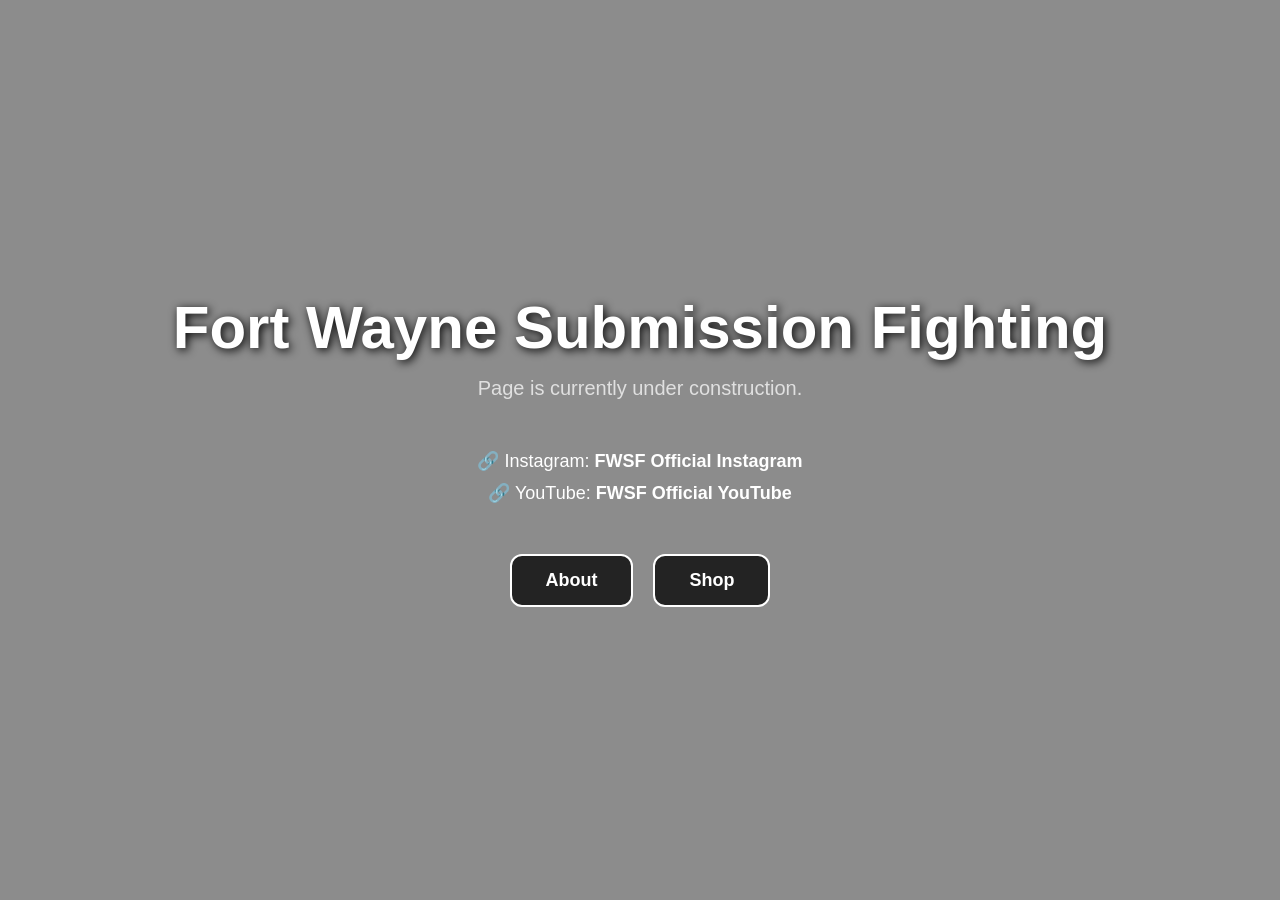
==== index.html @ 18eb525f "Add files via upload" ====
<!DOCTYPE html>
<html lang="en">
<head>
  <meta charset="UTF-8" />
  <meta name="viewport" content="width=device-width, initial-scale=1.0"/>
  <title>Fort Wayne Submission Fighting</title>

  <style>
    * {
      margin: 0;
      padding: 0;
      box-sizing: border-box;
    }

    body {
      font-family: Arial, sans-serif;
      color: white;
      overflow: hidden;
    }

    /* Background */
    .bg {
      position: fixed;
      inset: 0;
      background-image: url("fwsf-background.jpg");
      background-size: cover;
      background-position: center;
      background-repeat: no-repeat;
      z-index: -2;
    }

    /* Dark overlay for readability */
    .overlay {
      position: fixed;
      inset: 0;
      background: rgba(0, 0, 0, 0.45);
      z-index: -1;
    }

    /* Main content */
    .content {
      height: 100vh;

      display: flex;
      flex-direction: column;
      justify-content: center;
      align-items: center;

      text-align: center;
      padding: 20px;
    }

    h1 {
      font-size: 60px;
      margin-bottom: 15px;
      text-shadow: 2px 2px 10px black;
    }

    .subtitle {
      font-size: 20px;
      margin-bottom: 40px;
      color: #e0e0e0;
    }

    /* Social links */
    .socials {
      margin-bottom: 40px;
    }

    .socials p {
      margin: 10px 0;
      font-size: 18px;
    }

    .socials a {
      color: white;
      text-decoration: none;
      font-weight: bold;
      transition: 0.3s ease;
    }

    .socials a:hover {
      color: #cfcfcf;
    }

    /* Buttons container */
    .button-group {
      display: flex;
      gap: 20px;
      flex-wrap: wrap;
      justify-content: center;
    }

    /* Shared button styles */
    .btn {
      padding: 14px 34px;

      background: rgba(0, 0, 0, 0.75);
      color: white;

      border: 2px solid white;
      border-radius: 12px;

      text-decoration: none;
      font-size: 18px;
      font-weight: bold;

      transition: all 0.3s ease;

      backdrop-filter: blur(4px);
    }

    .btn:hover {
      background: white;
      color: black;
      transform: translateY(-3px);
    }

    /* Mobile responsiveness */
    @media (max-width: 768px) {
      h1 {
        font-size: 40px;
      }

      .subtitle {
        font-size: 16px;
      }

      .btn {
        width: 200px;
        text-align: center;
      }
    }
  </style>
</head>

<body>

  <!-- Background -->
  <div class="bg"></div>

  <!-- Dark overlay -->
  <div class="overlay"></div>

  <!-- Main content -->
  <div class="content">

    <h1>Fort Wayne Submission Fighting</h1>

    <p class="subtitle">
      Page is currently under construction.
    </p>

    <!-- Social links -->
    <div class="socials">

      <p>
        🔗 Instagram:
        <a href="https://www.instagram.com/fwsubmissionfighting/" target="_blank">
          FWSF Official Instagram
        </a>
      </p>

      <p>
        🔗 YouTube:
        <a href="https://www.youtube.com/@Fwsubmissionfighting" target="_blank">
          FWSF Official YouTube
        </a>
      </p>

    </div>

    <!-- Buttons -->
    <div class="button-group">

      <a href="about.html" class="btn">
        About
      </a>

      <a href="shop.html" class="btn">
        Shop
      </a>

    </div>

  </div>

</body>
</html>
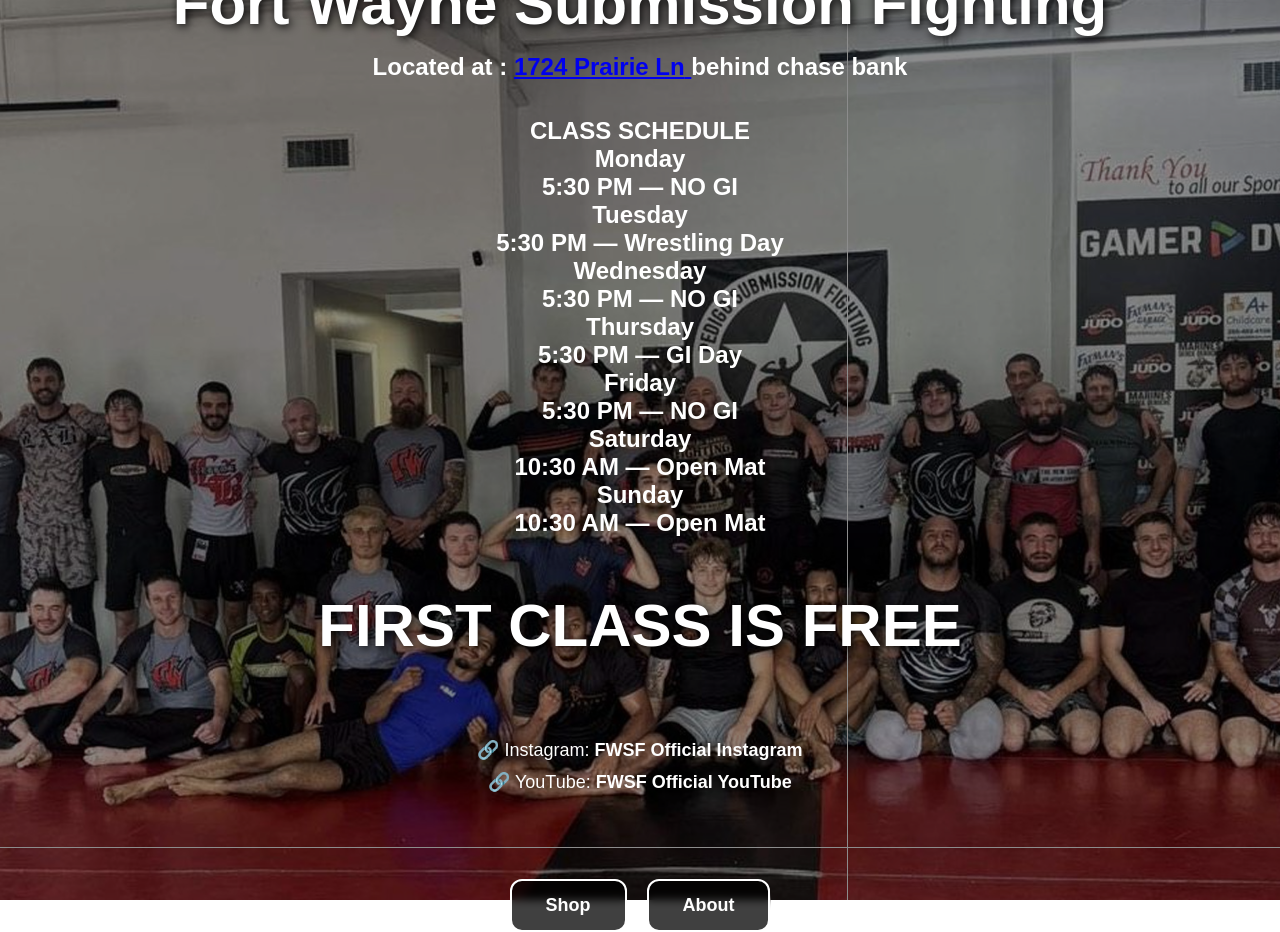
==== commit ca8192e8: "Add files via upload" ====
--- a/index.html
+++ b/index.html
@@ -147,13 +147,76 @@
 
     <h1>Fort Wayne Submission Fighting</h1>
 
-    <p class="subtitle">
-      Page is currently under construction.
-    </p>
-
-    <!-- Social links -->
+    <h2>
+      Located at :
+      <a href="https://maps.app.goo.gl/USszVfTMGjP1bPfr6" target="_blank">
+          <strong>1724 Prairie Ln</strong>
+        </a>
+       behind chase bank
+    </h2>
+    
+    <h3>
+    
+  </h3>
+    
+
+    
+    <br>
+    <br>
+    <div class="container">
+
+    <div class="schedule-box">
+
+      <h2 class="schedule-title">CLASS SCHEDULE</h2>
+      
+      <h2>
+      <div class="schedule-row">
+        <div class="day">Monday</div>
+        <div class="class">5:30 PM — NO GI</div>
+      </div>
+
+      <div class="schedule-row">
+        <div class="day">Tuesday</div>
+        <div class="class">5:30 PM — Wrestling Day</div>
+      </div>
+
+      <div class="schedule-row">
+        <div class="day">Wednesday</div>
+        <div class="class">5:30 PM — NO GI</div>
+      </div>
+
+      <div class="schedule-row">
+        <div class="day">Thursday</div>
+        <div class="class">5:30 PM — GI Day</div>
+      </div>
+
+      <div class="schedule-row">
+        <div class="day">Friday</div>
+        <div class="class">5:30 PM — NO GI</div>
+      </div>
+
+      <div class="schedule-row">
+        <div class="day">Saturday</div>
+        <div class="class">10:30 AM — Open Mat</div>
+      </div>
+
+      <div class="schedule-row">
+        <div class="day">Sunday</div>
+        <div class="class">10:30 AM — Open Mat</div>
+      </div>
+      </h2>
+      <br><br><br>
+      <h1>FIRST CLASS IS FREE</h1>
+ 
+    </div>
+
+  </div>
+  <br>
+      <br>
+      <br>
+      <!-- Social links -->
     <div class="socials">
-
+      
       <p>
         🔗 Instagram:
         <a href="https://www.instagram.com/fwsubmissionfighting/" target="_blank">
@@ -169,21 +232,20 @@
       </p>
 
     </div>
-
-    <!-- Buttons -->
+    <br>
+      <br>
+  <!-- Buttons -->
     <div class="button-group">
 
+      
+      <a href="shop.html" class="btn">
+        Shop
+      </a>
       <a href="about.html" class="btn">
         About
       </a>
 
-      <a href="shop.html" class="btn">
-        Shop
-      </a>
-
     </div>
-
-  </div>
 
 </body>
 </html>
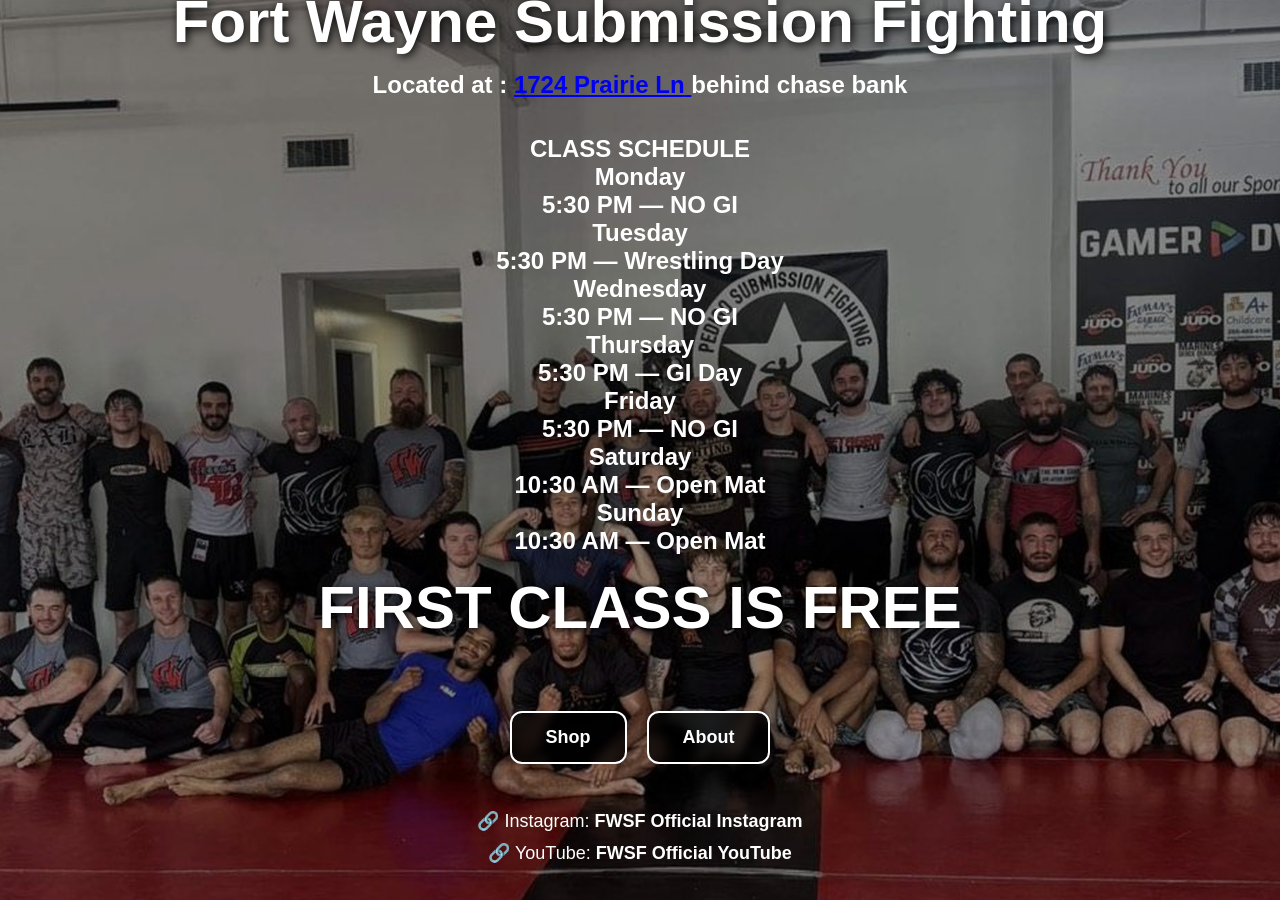
==== commit f4cc2532: "Add files via upload" ====
--- a/index.html
+++ b/index.html
@@ -205,16 +205,30 @@
         <div class="class">10:30 AM — Open Mat</div>
       </div>
       </h2>
-      <br><br><br>
+      <br>
       <h1>FIRST CLASS IS FREE</h1>
  
     </div>
 
   </div>
   <br>
+      
+    <br>
       <br>
-      <br>
-      <!-- Social links -->
+  <!-- Buttons -->
+    <div class="button-group">
+
+      
+      <a href="shop.html" class="btn">
+        Shop
+      </a>
+      <a href="about.html" class="btn">
+        About
+      </a>
+
+    </div>
+    <!-- Social links -->
+     <br><br>
     <div class="socials">
       
       <p>
@@ -232,20 +246,6 @@
       </p>
 
     </div>
-    <br>
-      <br>
-  <!-- Buttons -->
-    <div class="button-group">
-
-      
-      <a href="shop.html" class="btn">
-        Shop
-      </a>
-      <a href="about.html" class="btn">
-        About
-      </a>
-
-    </div>
 
 </body>
 </html>
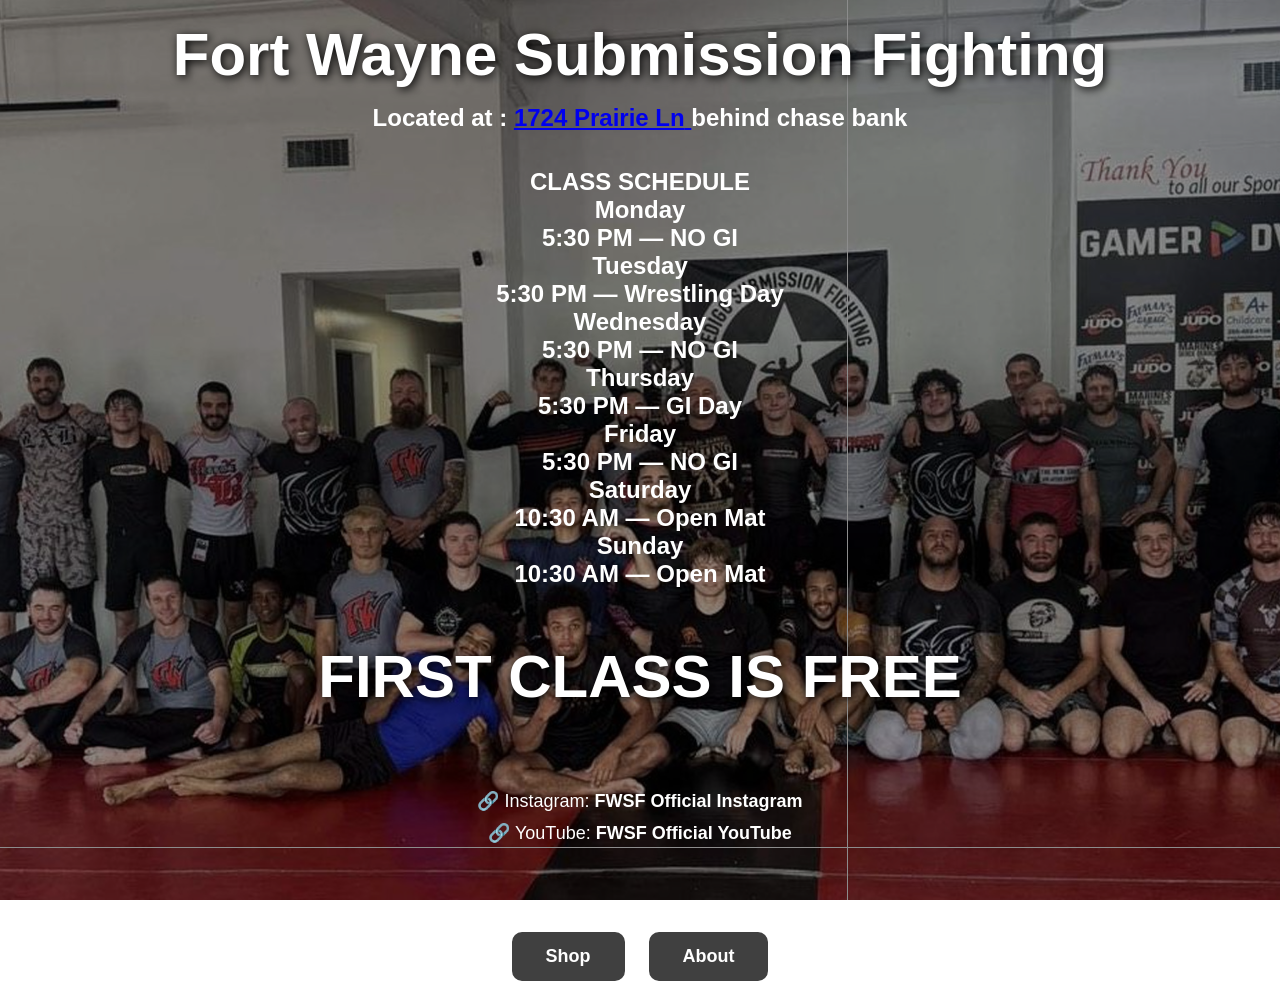
==== commit 27bf7b81: "Add files via upload" ====
--- a/index.html
+++ b/index.html
@@ -15,7 +15,8 @@
     body {
       font-family: Arial, sans-serif;
       color: white;
-      overflow: hidden;
+      overflow-x: hidden;
+      overflow-y: auto;
     }
 
     /* Background */
@@ -39,7 +40,7 @@
 
     /* Main content */
     .content {
-      height: 100vh;
+      min-height: 100vh;
 
       display: flex;
       flex-direction: column;
@@ -118,19 +119,26 @@
 
     /* Mobile responsiveness */
     @media (max-width: 768px) {
-      h1 {
-        font-size: 40px;
-      }
-
-      .subtitle {
-        font-size: 16px;
-      }
-
-      .btn {
-        width: 200px;
-        text-align: center;
-      }
-    }
+  .content {
+    justify-content: flex-start;
+    padding-top: 30px;
+    padding-bottom: 40px;
+  }
+
+  .schedule-layout {
+    flex-direction: column;
+    gap: 20px;
+  }
+
+  .side-button {
+    width: 100%;
+  }
+
+  .btn {
+    width: 200px;
+    text-align: center;
+  }
+}
   </style>
 </head>
 
@@ -205,30 +213,16 @@
         <div class="class">10:30 AM — Open Mat</div>
       </div>
       </h2>
-      <br>
+      <br><br><br>
       <h1>FIRST CLASS IS FREE</h1>
  
     </div>
 
   </div>
   <br>
-      
-    <br>
       <br>
-  <!-- Buttons -->
-    <div class="button-group">
-
-      
-      <a href="shop.html" class="btn">
-        Shop
-      </a>
-      <a href="about.html" class="btn">
-        About
-      </a>
-
-    </div>
-    <!-- Social links -->
-     <br><br>
+      <br>
+      <!-- Social links -->
     <div class="socials">
       
       <p>
@@ -246,6 +240,20 @@
       </p>
 
     </div>
+    <br>
+      <br>
+  <!-- Buttons -->
+    <div class="button-group">
+
+      
+      <a href="shop.html" class="btn">
+        Shop
+      </a>
+      <a href="about.html" class="btn">
+        About
+      </a>
+
+    </div>
 
 </body>
 </html>
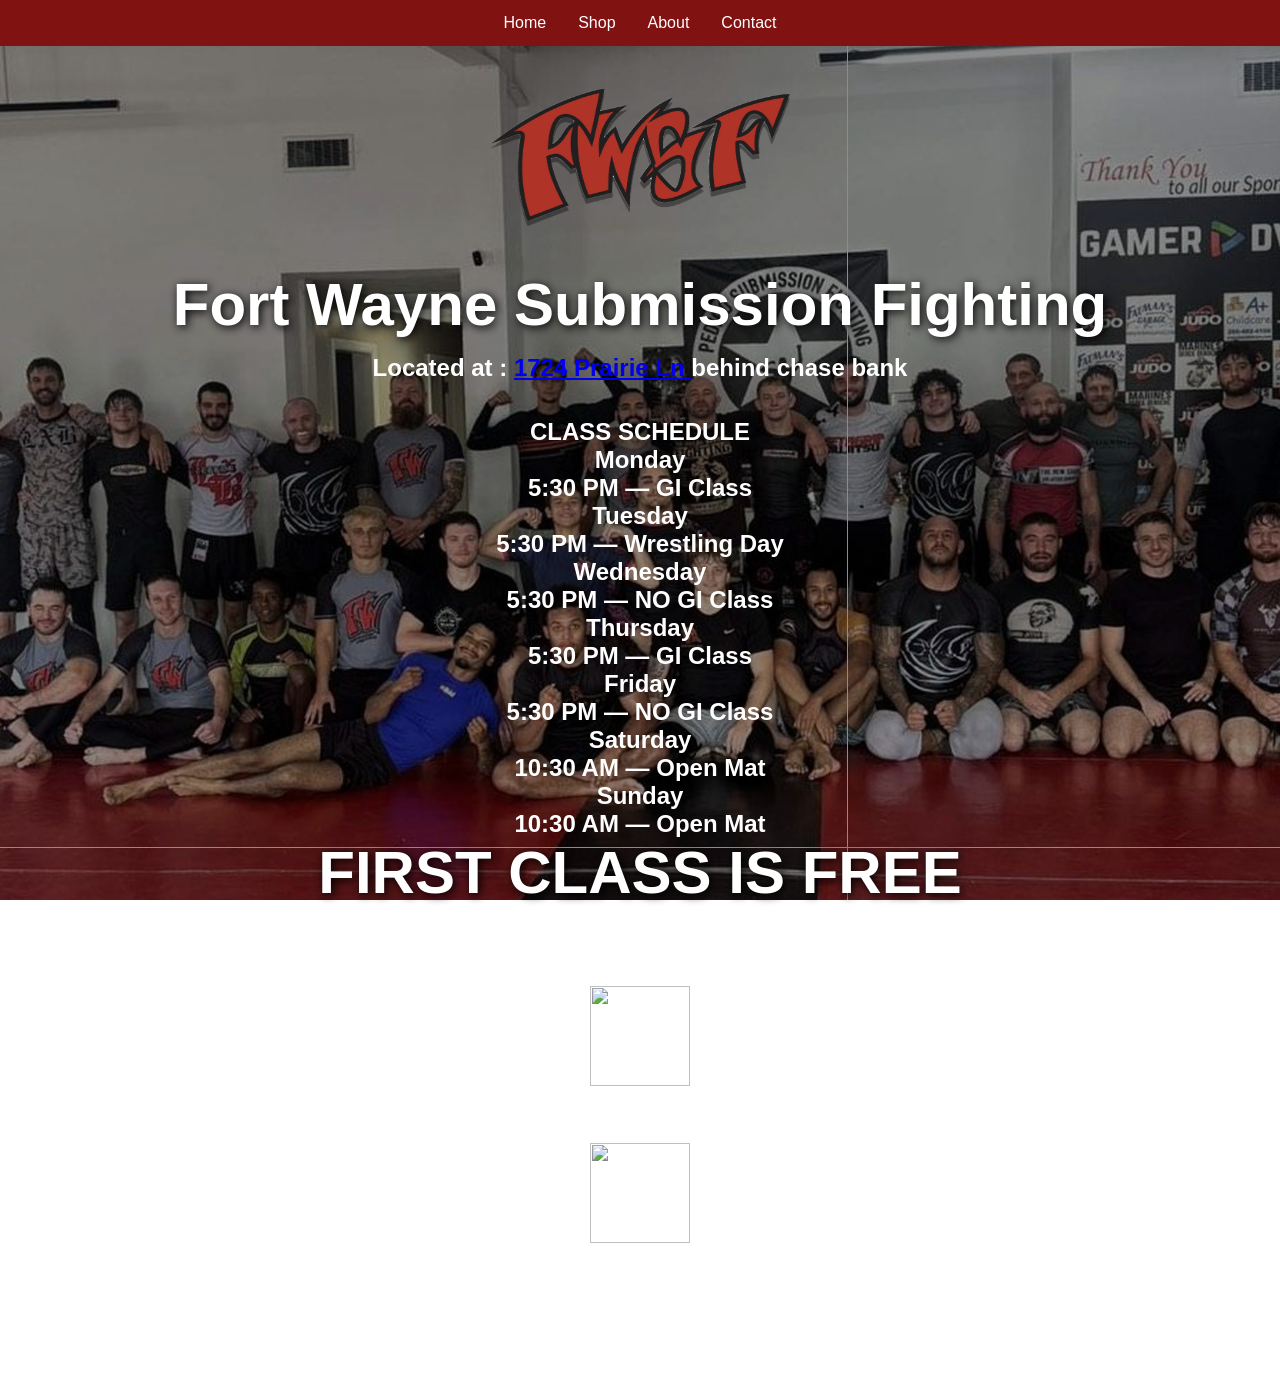
==== commit 62c9657a: "Add files via upload" ====
--- a/index.html
+++ b/index.html
@@ -4,142 +4,19 @@
   <meta charset="UTF-8" />
   <meta name="viewport" content="width=device-width, initial-scale=1.0"/>
   <title>Fort Wayne Submission Fighting</title>
+  <meta name="description" content="Fort Wayne Submission Fighting is a premier Brazilian Jiu-Jitsu, No-Gi Grappling, and Wrestling gym located in Fort Wayne, Indiana. Train with experienced competitors and professional fighters. First class is free." />
 
-  <style>
-    * {
-      margin: 0;
-      padding: 0;
-      box-sizing: border-box;
-    }
+<meta name="keywords" content="Fort Wayne Submission Fighting, Fort Wayne BJJ, Brazilian Jiu-Jitsu Fort Wayne, No Gi Fort Wayne, Wrestling Fort Wayne, MMA Fort Wayne, Grappling Gym Indiana, Jiu Jitsu Classes Fort Wayne, BJJ near me, Fort Wayne martial arts" />
 
-    body {
-      font-family: Arial, sans-serif;
-      color: white;
-      overflow-x: hidden;
-      overflow-y: auto;
-    }
+<meta name="author" content="Fort Wayne Submission Fighting" />
 
-    /* Background */
-    .bg {
-      position: fixed;
-      inset: 0;
-      background-image: url("fwsf-background.jpg");
-      background-size: cover;
-      background-position: center;
-      background-repeat: no-repeat;
-      z-index: -2;
-    }
+<meta property="og:title" content="Fort Wayne Submission Fighting" />
+<meta property="og:description" content="Premier BJJ, No-Gi, Wrestling, and Submission Grappling gym in Fort Wayne, Indiana. First class is free." />
+<meta property="og:type" content="website" />
 
-    /* Dark overlay for readability */
-    .overlay {
-      position: fixed;
-      inset: 0;
-      background: rgba(0, 0, 0, 0.45);
-      z-index: -1;
-    }
+<meta name="robots" content="index, follow" />
 
-    /* Main content */
-    .content {
-      min-height: 100vh;
-
-      display: flex;
-      flex-direction: column;
-      justify-content: center;
-      align-items: center;
-
-      text-align: center;
-      padding: 20px;
-    }
-
-    h1 {
-      font-size: 60px;
-      margin-bottom: 15px;
-      text-shadow: 2px 2px 10px black;
-    }
-
-    .subtitle {
-      font-size: 20px;
-      margin-bottom: 40px;
-      color: #e0e0e0;
-    }
-
-    /* Social links */
-    .socials {
-      margin-bottom: 40px;
-    }
-
-    .socials p {
-      margin: 10px 0;
-      font-size: 18px;
-    }
-
-    .socials a {
-      color: white;
-      text-decoration: none;
-      font-weight: bold;
-      transition: 0.3s ease;
-    }
-
-    .socials a:hover {
-      color: #cfcfcf;
-    }
-
-    /* Buttons container */
-    .button-group {
-      display: flex;
-      gap: 20px;
-      flex-wrap: wrap;
-      justify-content: center;
-    }
-
-    /* Shared button styles */
-    .btn {
-      padding: 14px 34px;
-
-      background: rgba(0, 0, 0, 0.75);
-      color: white;
-
-      border: 2px solid white;
-      border-radius: 12px;
-
-      text-decoration: none;
-      font-size: 18px;
-      font-weight: bold;
-
-      transition: all 0.3s ease;
-
-      backdrop-filter: blur(4px);
-    }
-
-    .btn:hover {
-      background: white;
-      color: black;
-      transform: translateY(-3px);
-    }
-
-    /* Mobile responsiveness */
-    @media (max-width: 768px) {
-  .content {
-    justify-content: flex-start;
-    padding-top: 30px;
-    padding-bottom: 40px;
-  }
-
-  .schedule-layout {
-    flex-direction: column;
-    gap: 20px;
-  }
-
-  .side-button {
-    width: 100%;
-  }
-
-  .btn {
-    width: 200px;
-    text-align: center;
-  }
-}
-  </style>
+  <link rel="stylesheet" href="styles.css">
 </head>
 
 <body>
@@ -150,14 +27,23 @@
   <!-- Dark overlay -->
   <div class="overlay"></div>
 
+  <!--navigation toolbar-->
+<div class="topnav">
+  <ul>
+  <li><a class="active" href="index.html">Home</a></li>
+  <li><a href="shop.html">Shop</a></li>
+  <li><a href="about.html">About</a></li>
+  <li><a href="contact.html">Contact</a></li>
+</ul>
+</div>
   <!-- Main content -->
   <div class="content">
-
+    <a href="index.html"><img src="logo.png" class="logo"></a> 
     <h1>Fort Wayne Submission Fighting</h1>
 
     <h2>
       Located at :
-      <a href="https://maps.app.goo.gl/USszVfTMGjP1bPfr6" target="_blank">
+      <a class="location" href="https://maps.app.goo.gl/USszVfTMGjP1bPfr6" target="_blank">
           <strong>1724 Prairie Ln</strong>
         </a>
        behind chase bank
@@ -180,7 +66,7 @@
       <h2>
       <div class="schedule-row">
         <div class="day">Monday</div>
-        <div class="class">5:30 PM — NO GI</div>
+        <div class="class">5:30 PM — GI Class </div>
       </div>
 
       <div class="schedule-row">
@@ -190,17 +76,17 @@
 
       <div class="schedule-row">
         <div class="day">Wednesday</div>
-        <div class="class">5:30 PM — NO GI</div>
+        <div class="class">5:30 PM — NO GI Class </div>
       </div>
 
       <div class="schedule-row">
         <div class="day">Thursday</div>
-        <div class="class">5:30 PM — GI Day</div>
+        <div class="class">5:30 PM — GI Class</div>
       </div>
 
       <div class="schedule-row">
         <div class="day">Friday</div>
-        <div class="class">5:30 PM — NO GI</div>
+        <div class="class">5:30 PM — NO GI Class</div>
       </div>
 
       <div class="schedule-row">
@@ -213,11 +99,8 @@
         <div class="class">10:30 AM — Open Mat</div>
       </div>
       </h2>
-      <br><br><br>
-      <h1>FIRST CLASS IS FREE</h1>
- 
     </div>
-
+<h1>FIRST CLASS IS FREE</h1>
   </div>
   <br>
       <br>
@@ -226,15 +109,17 @@
     <div class="socials">
       
       <p>
-        🔗 Instagram:
         <a href="https://www.instagram.com/fwsubmissionfighting/" target="_blank">
+           <img  src="https://cdn-icons-png.flaticon.com/256/4103/4103007.png" class="insta-ico">
+           <br></br>
           FWSF Official Instagram
         </a>
       </p>
 
       <p>
-        🔗 YouTube:
         <a href="https://www.youtube.com/@Fwsubmissionfighting" target="_blank">
+          <img src="https://cdn-icons-png.flaticon.com/256/1384/1384060.png" class="insta-ico">
+          <br></br>
           FWSF Official YouTube
         </a>
       </p>
@@ -242,18 +127,5 @@
     </div>
     <br>
       <br>
-  <!-- Buttons -->
-    <div class="button-group">
-
-      
-      <a href="shop.html" class="btn">
-        Shop
-      </a>
-      <a href="about.html" class="btn">
-        About
-      </a>
-
-    </div>
-
 </body>
 </html>
--- a/styles.css
+++ b/styles.css
@@ -0,0 +1,172 @@
+* {
+      margin: 0;
+      padding: 0;
+      box-sizing: border-box;
+    }
+
+    body {
+      font-family: Arial, sans-serif;
+      color: white;
+      overflow-x: hidden;
+      overflow-y: auto;
+    }
+    ul {
+  list-style-type:none;
+  margin: 0;
+  padding: 0;
+  background-color: #801212;
+  display: flex;
+  justify-content: center;
+}
+
+
+ul li {
+  float: left;
+}
+
+ul li a {
+  display: block;
+  color: white;
+  text-align: center;
+  padding: 14px 16px;
+  text-decoration: none;
+}
+    /* Background */
+    .bg {
+      position: fixed;
+      inset: 0;
+      background-image: url("fwsf-background.jpg");
+      background-size: cover;
+      background-position: center;
+      background-repeat: no-repeat;
+      z-index: -2;
+    }
+
+    /* Dark overlay for readability */
+    .overlay {
+      position: fixed;
+      inset: 0;
+      background: rgba(0, 0, 0, 0.45);
+      z-index: -1;
+    }
+
+    /* Main content */
+    .content {
+      min-height: 100vh;
+
+      display: flex;
+      flex-direction: column;
+      justify-content: center;
+      align-items: center;
+
+      text-align: center;
+      padding: 20px;
+    }
+    .logo
+  {
+   width:300px;
+   height:200px;
+    
+  }
+    .insta-ico
+  {
+    object-position:left ;
+    width:100px;
+    height:100px;
+  }
+  
+    h1 {
+      font-size: 60px;
+      margin-bottom: 15px;
+      text-shadow: 2px 2px 10px black;
+    }
+
+    .subtitle {
+      font-size: 20px;
+      margin-bottom: 40px;
+      color: #e0e0e0;
+    }
+
+    /* Social links */
+    .socials {
+      margin-bottom: 40px;
+    }
+
+    .socials p {
+      margin: 10px 0;
+      font-size: 18px;
+    }
+
+    .socials a {
+      color: white;
+      text-decoration: none;
+      font-weight: bold;
+      transition: 0.3s ease;
+    }
+
+    .socials a:hover {
+      color: #cfcfcf;
+    }
+
+    /* Buttons container */
+    .button-group {
+      display: flex;
+      gap: 20px;
+      flex-wrap: wrap;
+      justify-content: center;
+    }
+
+    /* Shared button styles */
+    .btn {
+      padding: 14px 34px;
+
+      background: rgba(0, 0, 0, 0.75);
+      color: white;
+
+      border: 2px solid white;
+      border-radius: 12px;
+
+      text-decoration: none;
+      font-size: 18px;
+      font-weight: bold;
+
+      transition: all 0.3s ease;
+
+      backdrop-filter: blur(4px);
+    }
+
+    .btn:hover {
+      background: white;
+      color: black;
+      transform: translateY(-3px);
+    }
+
+    /* Mobile responsiveness */
+    @media (max-width: 768px) {
+  .content {
+    justify-content: flex-start;
+    padding-top: 30px;
+    padding-bottom: 40px;
+  }
+
+  .schedule-layout {
+    flex-direction: column;
+    gap: 20px;
+  }
+
+  .side-button {
+    width: 100%;
+  }
+
+  .btn {
+    width: 200px;
+    text-align: center;
+  }
+  
+location:unvisited
+{
+    color:red;
+}
+  
+  
+}
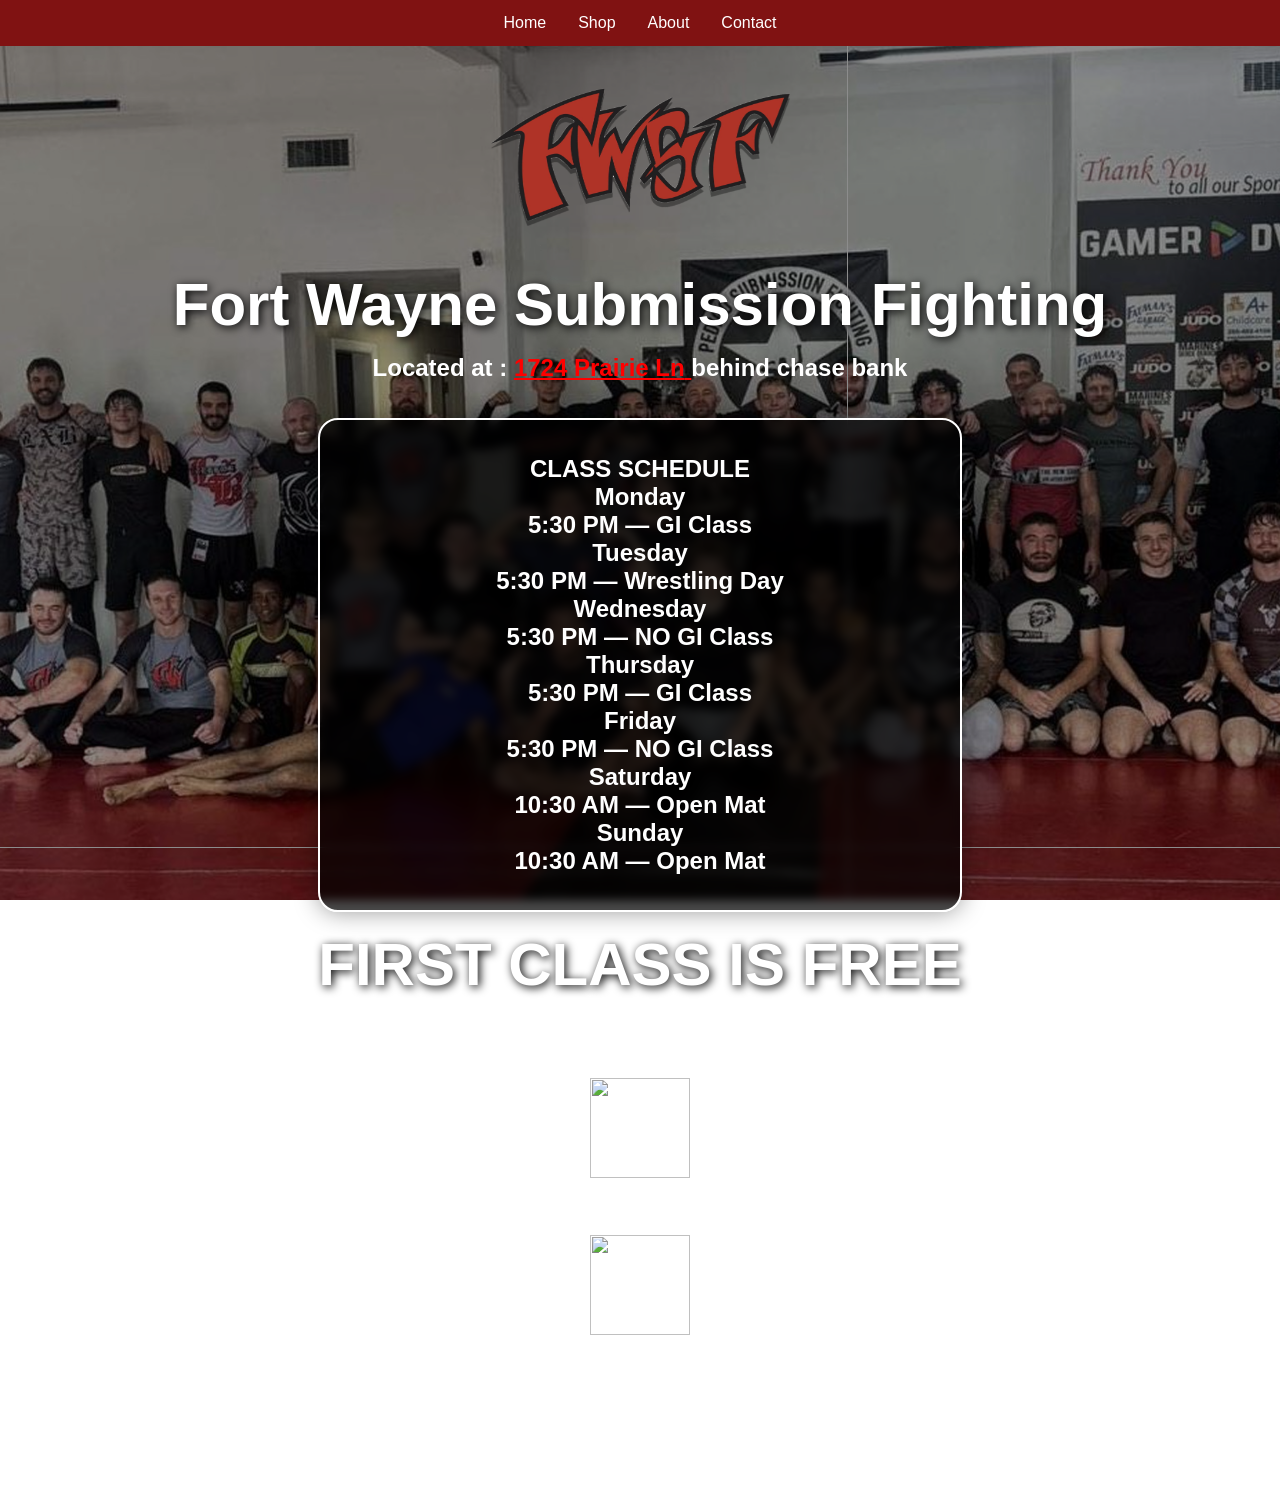
==== commit 6cf1b5e4: "Add files via upload" ====
--- a/index.html
+++ b/index.html
@@ -100,6 +100,7 @@
       </div>
       </h2>
     </div>
+    <br></br>
 <h1>FIRST CLASS IS FREE</h1>
   </div>
   <br>
--- a/styles.css
+++ b/styles.css
@@ -17,13 +17,20 @@
   background-color: #801212;
   display: flex;
   justify-content: center;
+  color:white;
 }
 
 
 ul li {
   float: left;
+  
 }
-
+  
+.location:link, .location:visited
+{
+    color:red;
+}
+  
 ul li a {
   display: block;
   color: white;
@@ -68,13 +75,37 @@
    height:200px;
     
   }
+
+  .logo:hover
+  {
+ transform: translateY(-4px) scale(1.02);
+  filter: drop-shadow(0 10px 15px rgba(0,0,0,0.2));
+  }
     .insta-ico
   {
     object-position:left ;
     width:100px;
     height:100px;
   }
-  
+  .schedule-box{
+      background: rgba(0, 0, 0, 0.72);
+      border: 2px solid white;
+      border-radius: 20px;
+
+      padding: 35px;
+
+      backdrop-filter: blur(5px);
+      box-shadow: 0 0 25px rgba(0,0,0,0.4);
+
+      display: inline-block;
+      max-width: 700px;
+      width: 100%;
+    }
+  .schedule-box:hover
+  {
+transform: translateY(-4px) scale(1.02);
+  filter: drop-shadow(0 10px 15px rgba(0,0,0,0.2));
+  }
     h1 {
       font-size: 60px;
       margin-bottom: 15px;
@@ -162,11 +193,6 @@
     width: 200px;
     text-align: center;
   }
-  
-location:unvisited
-{
-    color:red;
-}
-  
+
   
 }
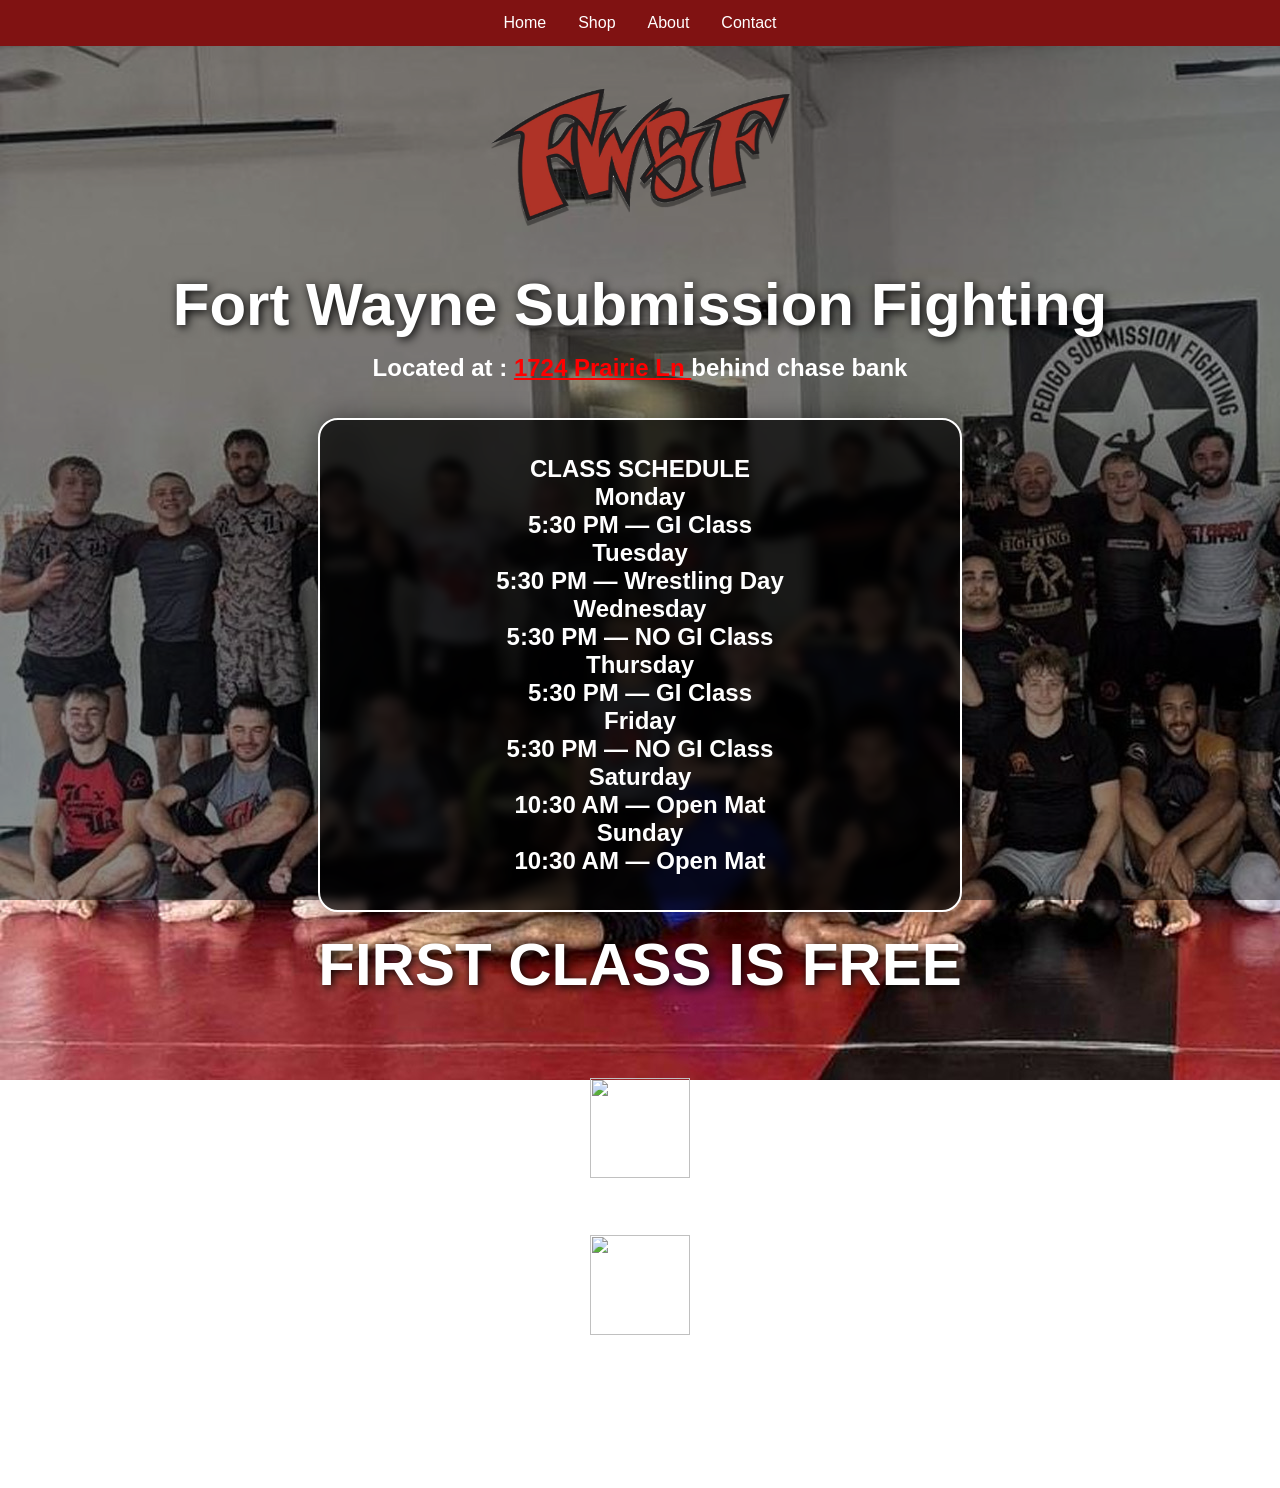
==== commit 65d0d02c: "Add files via upload" ====
--- a/index.html
+++ b/index.html
@@ -22,7 +22,9 @@
 <body>
 
   <!-- Background -->
-  <div class="bg"></div>
+  <div class="bg">
+    <img src="fwsf-background.jpg">;
+  </div>
 
   <!-- Dark overlay -->
   <div class="overlay"></div>
